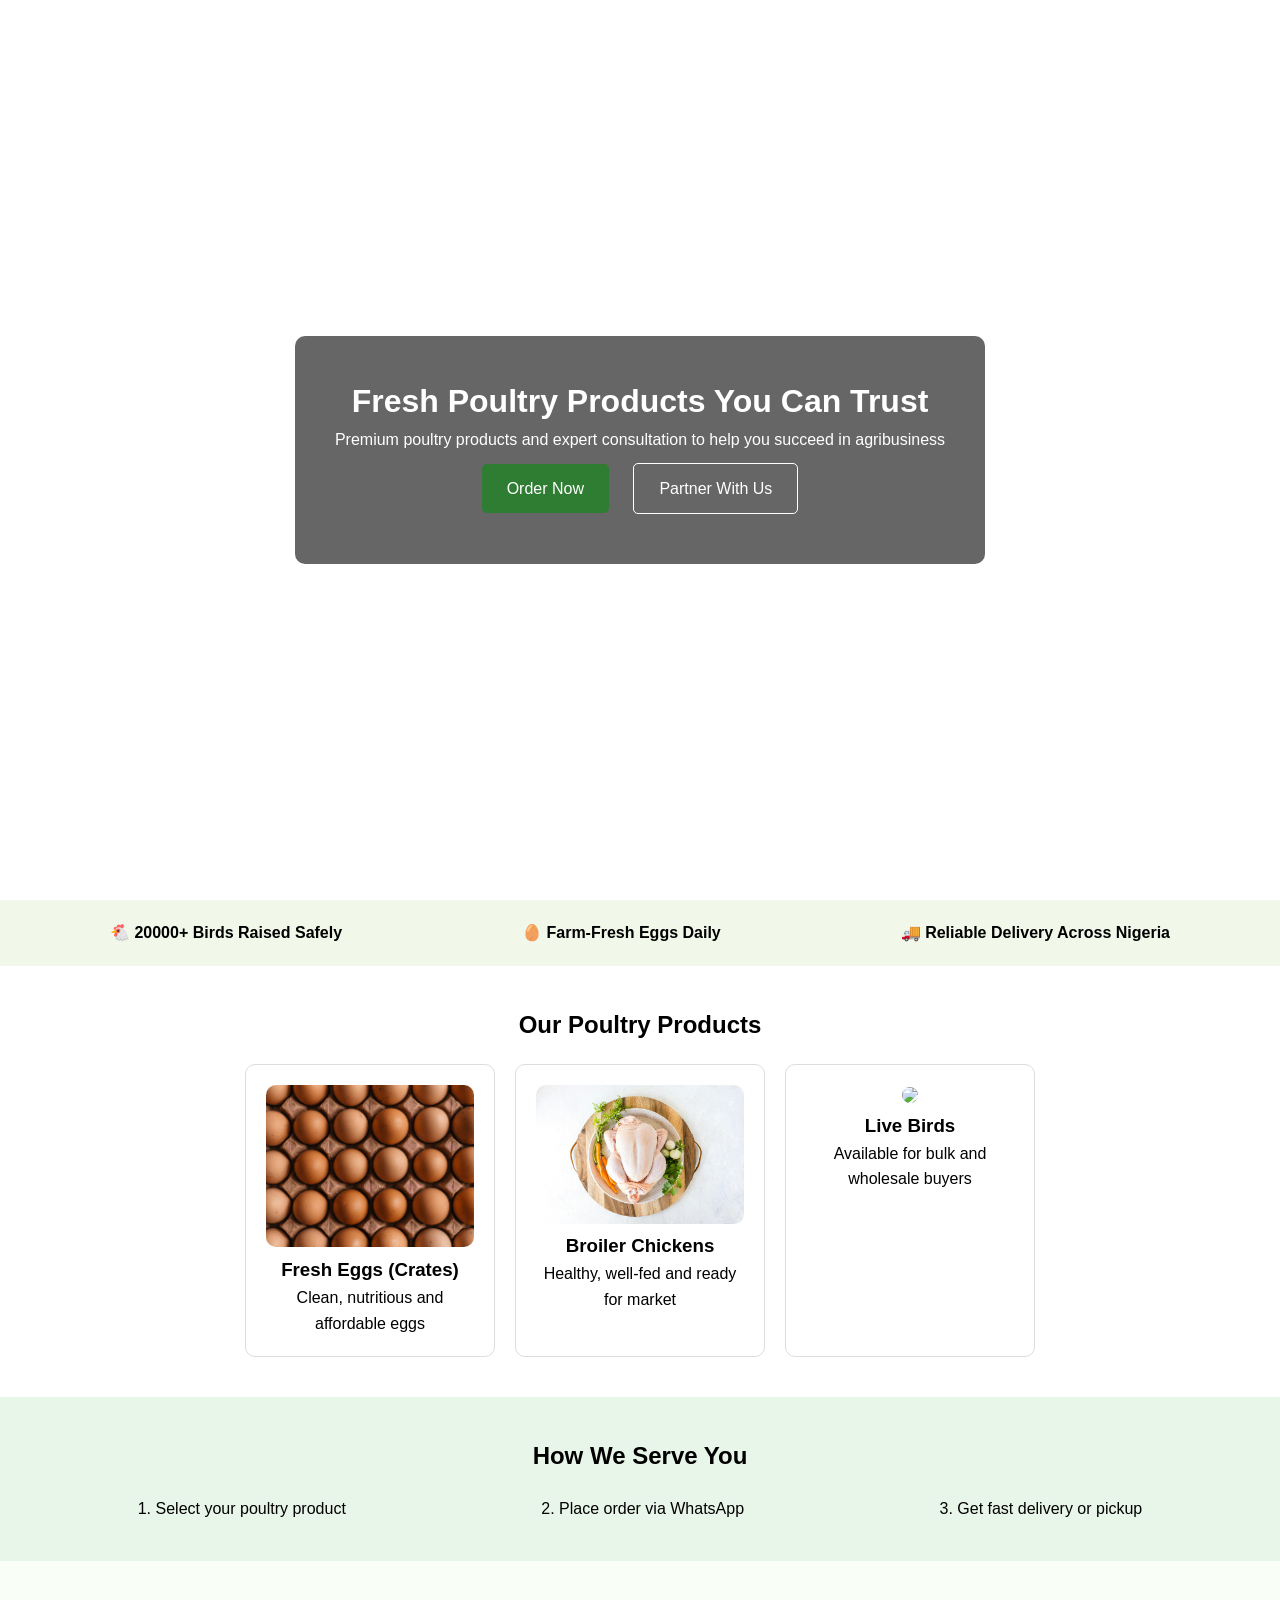
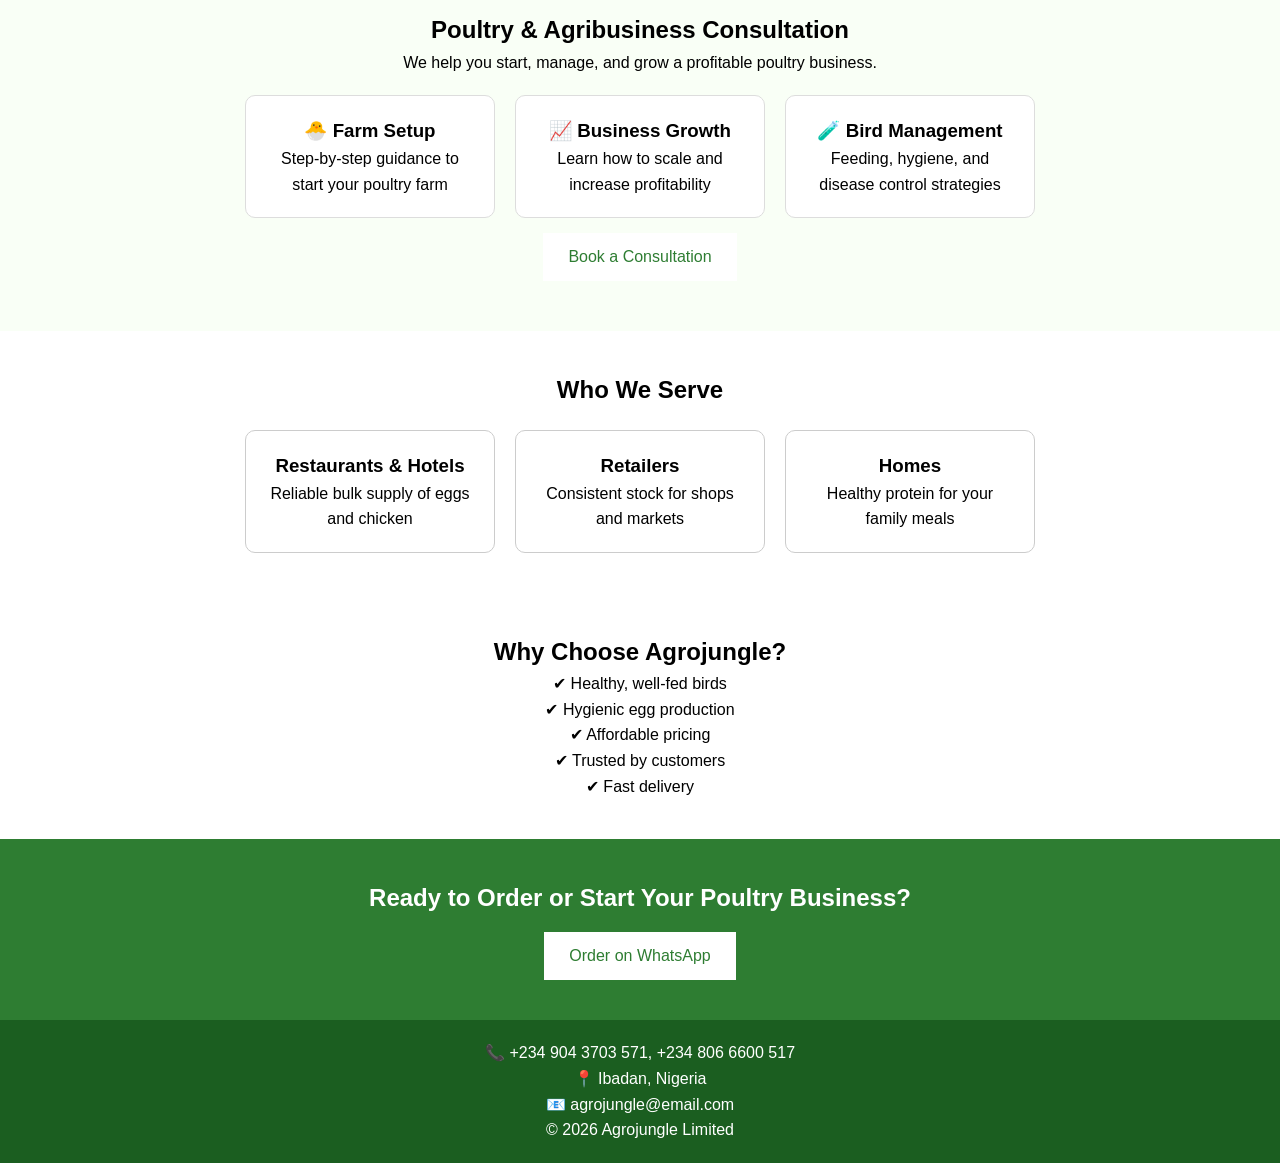
==== Index.html @ c29a9dfd "Update and rename Index2.html to Index.html" ====
<!DOCTYPE html>
<html lang="en">
<head>
  <meta charset="UTF-8">
  <meta name="viewport" content="width=device-width, initial-scale=1.0">
  <title>Agrojungle Limited Poultry</title>
  <!--<link rel="stylesheet" href="css/styles.css">-->
  </head>
  <style>
  
  
      * {
  margin: 0;
  padding: 0;
  box-sizing: border-box;
  font-family: Arial, sans-serif;
}

body {
  line-height: 1.6;
}

/* HERO */
.hero {
  height: 100vh;
  background: url('/img/group.jpeg') center/cover no-repeat;
  display: flex;
  align-items: center;
  justify-content: center;
}

.overlay {
  background: rgba(0,0,0,0.6);
  color: white;
  text-align: center;
  padding: 40px;
  border-radius: 10px;
}

.buttons .btn {
  display: inline-block;
  margin: 10px;
  padding: 12px 25px;
  background: #2e7d32;
  color: white;
  text-decoration: none;
  border-radius: 5px;
}

.btn.secondary {
  background: transparent;
  border: 1px solid white;
}

/* TRUST */
.trust {
  display: flex;
  justify-content: space-around;
  padding: 20px;
  background: #f1f8e9;
  font-weight: bold;
}

/* PRODUCTS */
.products {
  padding: 40px;
  text-align: center;
}

.product-grid {
  display: flex;
  gap: 20px;
  justify-content: center;
  margin-top: 20px;
}

.card {
  padding: 20px;
  border: 1px solid #ddd;
  border-radius: 10px;
  width: 250px;
}

.card img {
  width: 100%;
  border-radius: 10px;
}

/* HOW */
.how {
  background: #e8f5e9;
  padding: 40px;
  text-align: center;
}

.steps {
  display: flex;
  justify-content: space-around;
  margin-top: 20px;
}

/* CONSULTATION */
.consultation {
  padding: 50px 20px;
  text-align: center;
  background: #f9fff6;
}

.consult-grid {
  display: flex;
  justify-content: center;
  gap: 20px;
  margin-top: 20px;
}

.consult-card {
  border: 1px solid #ddd;
  padding: 20px;
  border-radius: 10px;
  width: 250px;
  background: white;
}

/* CUSTOMERS */
.customers {
  padding: 40px;
  text-align: center;
}

.customer-grid {
  display: flex;
  gap: 20px;
  justify-content: center;
  margin-top: 20px;
}

.box {
  padding: 20px;
  border: 1px solid #ccc;
  border-radius: 10px;
  width: 250px;
}

/* WHY */
.why {
  padding: 40px;
  text-align: center;
}
.why li {text-decoration: none; list-style: none;}

/* CTA */
.cta {
  background: #2e7d32;
  color: white;
  text-align: center;
  padding: 40px;
}

.cta button, .consultation button {
  margin-top: 15px;
  padding: 15px 25px;
  border: none;
  background: white;
  color: #2e7d32;
  font-size: 16px;
  cursor: pointer;
}

/* FOOTER */
footer {
  text-align: center;
  padding: 20px;
  background: #1b5e20;
  color: white;
}

/* MOBILE */
@media(max-width: 768px) {
  .product-grid, .steps, .trust, .customer-grid, .consult-grid {
    flex-direction: column;
    align-items: center;
  }
}
  
 </style>
<body>

<!-- HERO -->
<header class="hero">
  <div class="overlay">
    <h1>Fresh Poultry Products You Can Trust</h1>
    <p>Premium poultry products and expert consultation to help you succeed in agribusiness</p>
    
    <div class="buttons">
      <a href="#products" class="btn">Order Now</a>
      <a href="#contact" class="btn secondary">Partner With Us</a>
    </div>
  </div>
</header>

<!-- TRUST -->
<section class="trust">
  <div>🐔 20000+ Birds Raised Safely</div>
  <div>🥚 Farm-Fresh Eggs Daily</div>
  <div>🚚 Reliable Delivery Across Nigeria</div>
</section>

<!-- PRODUCTS -->
<section id="products" class="products">
  <h2>Our Poultry Products</h2>

  <div class="product-grid">
    <div class="card">
      <img src="eggflat.jpg">
      <h3>Fresh Eggs (Crates)</h3>
      <p>Clean, nutritious and affordable eggs</p>
    </div>

    <div class="card">
      <img src="fresh2.jpg">
      <h3>Broiler Chickens</h3>
      <p>Healthy, well-fed and ready for market</p>
    </div>

    <div class="card">
      <img src="group2.jpg">
      <h3>Live Birds</h3>
      <p>Available for bulk and wholesale buyers</p>
    </div>
  </div>
</section>

<!-- HOW IT WORKS -->
<section class="how">
  <h2>How We Serve You</h2>
  <div class="steps">
    <div>1. Select your poultry product</div>
    <div>2. Place order via WhatsApp</div>
    <div>3. Get fast delivery or pickup</div>
  </div>
</section>

<!-- CONSULTATION -->
<section class="consultation">
  <h2>Poultry & Agribusiness Consultation</h2>
  <p>We help you start, manage, and grow a profitable poultry business.</p>

  <div class="consult-grid">
    <div class="consult-card">
      <h3>🐣 Farm Setup</h3>
      <p>Step-by-step guidance to start your poultry farm</p>
    </div>

    <div class="consult-card">
      <h3>📈 Business Growth</h3>
      <p>Learn how to scale and increase profitability</p>
    </div>

    <div class="consult-card">
      <h3>🧪 Bird Management</h3>
      <p>Feeding, hygiene, and disease control strategies</p>
    </div>
  </div>

  <button onclick="bookConsultation()">Book a Consultation</button>
</section>

<!-- CUSTOMERS -->
<section class="customers">
  <h2>Who We Serve</h2>

  <div class="customer-grid">
    <div class="box">
      <h3>Restaurants & Hotels</h3>
      <p>Reliable bulk supply of eggs and chicken</p>
    </div>

    <div class="box">
      <h3>Retailers</h3>
      <p>Consistent stock for shops and markets</p>
    </div>

    <div class="box">
      <h3>Homes</h3>
      <p>Healthy protein for your family meals</p>
    </div>
  </div>
</section>

<!-- WHY US -->
<section class="why">
  <h2>Why Choose Agrojungle?</h2>
  <ul>
    <li>✔ Healthy, well-fed birds</li>
    <li>✔ Hygienic egg production</li>
    <li>✔ Affordable pricing</li>
    <li>✔ Trusted by customers</li>
    <li>✔ Fast delivery</li>
  </ul>
</section>

<!-- CTA -->
<section class="cta">
  <h2>Ready to Order or Start Your Poultry Business?</h2>
  <button onclick="orderNow()">Order on WhatsApp</button>
</section>

<!-- FOOTER -->
<footer id="contact">
  <p>📞 +234 904 3703 571, +234 806 6600 517</p>
  <p>📍 Ibadan, Nigeria</p>
  <p>📧 agrojungle@email.com</p>
  <p>© 2026 Agrojungle Limited</p>
</footer>

<script src=" ">
  function orderNow() {
  const phone = "2349043703571"; // replace with your number
  const message = "Hello Agrojungle, I want to order poultry products";
  const url = `https://wa.me/${phone}?text=${encodeURIComponent(message)}`;
  window.open(url, "_blank");
}

function bookConsultation() {
  const phone = "2349043703571"; // same number or different
  const message = "Hello Agrojungle, I want to book a poultry consultation";
  const url = `https://wa.me/${phone}?text=${encodeURIComponent(message)}`;
  window.open(url, "_blank");
}
</script>
</body>
</html>
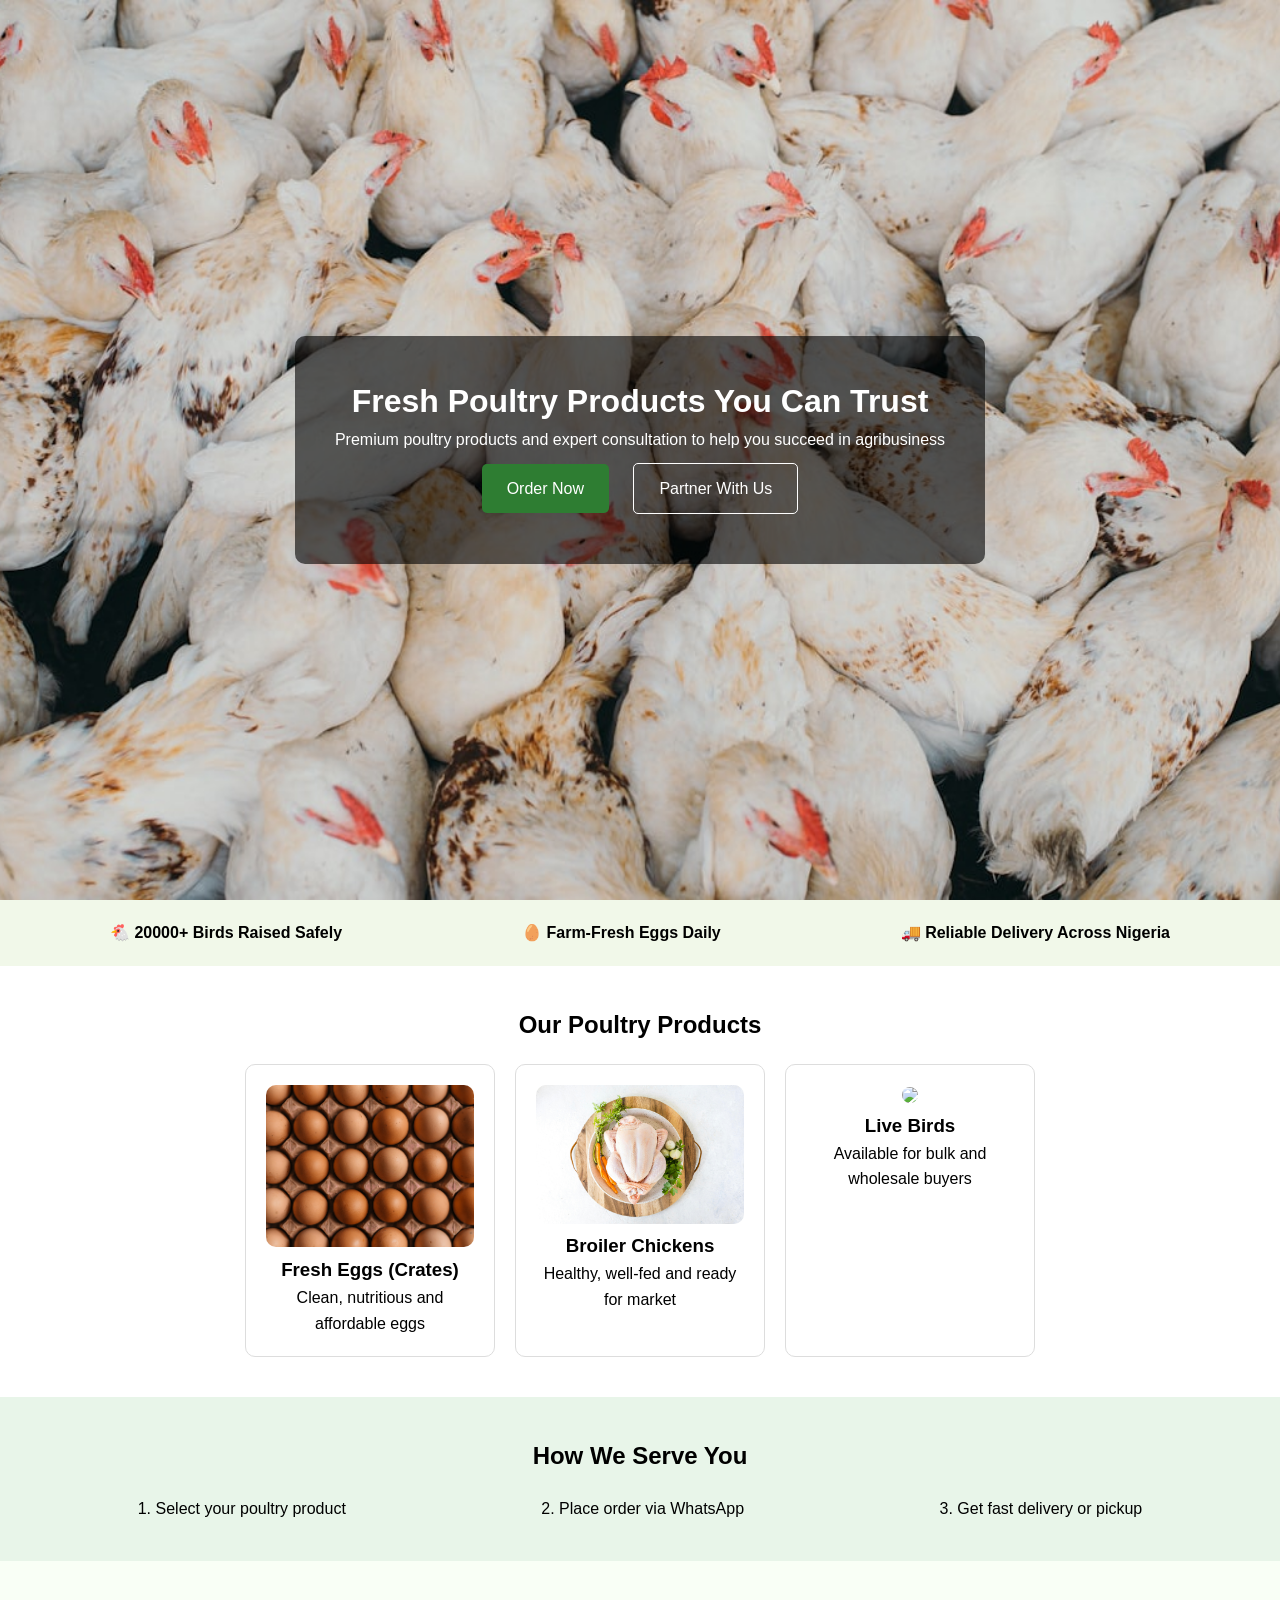
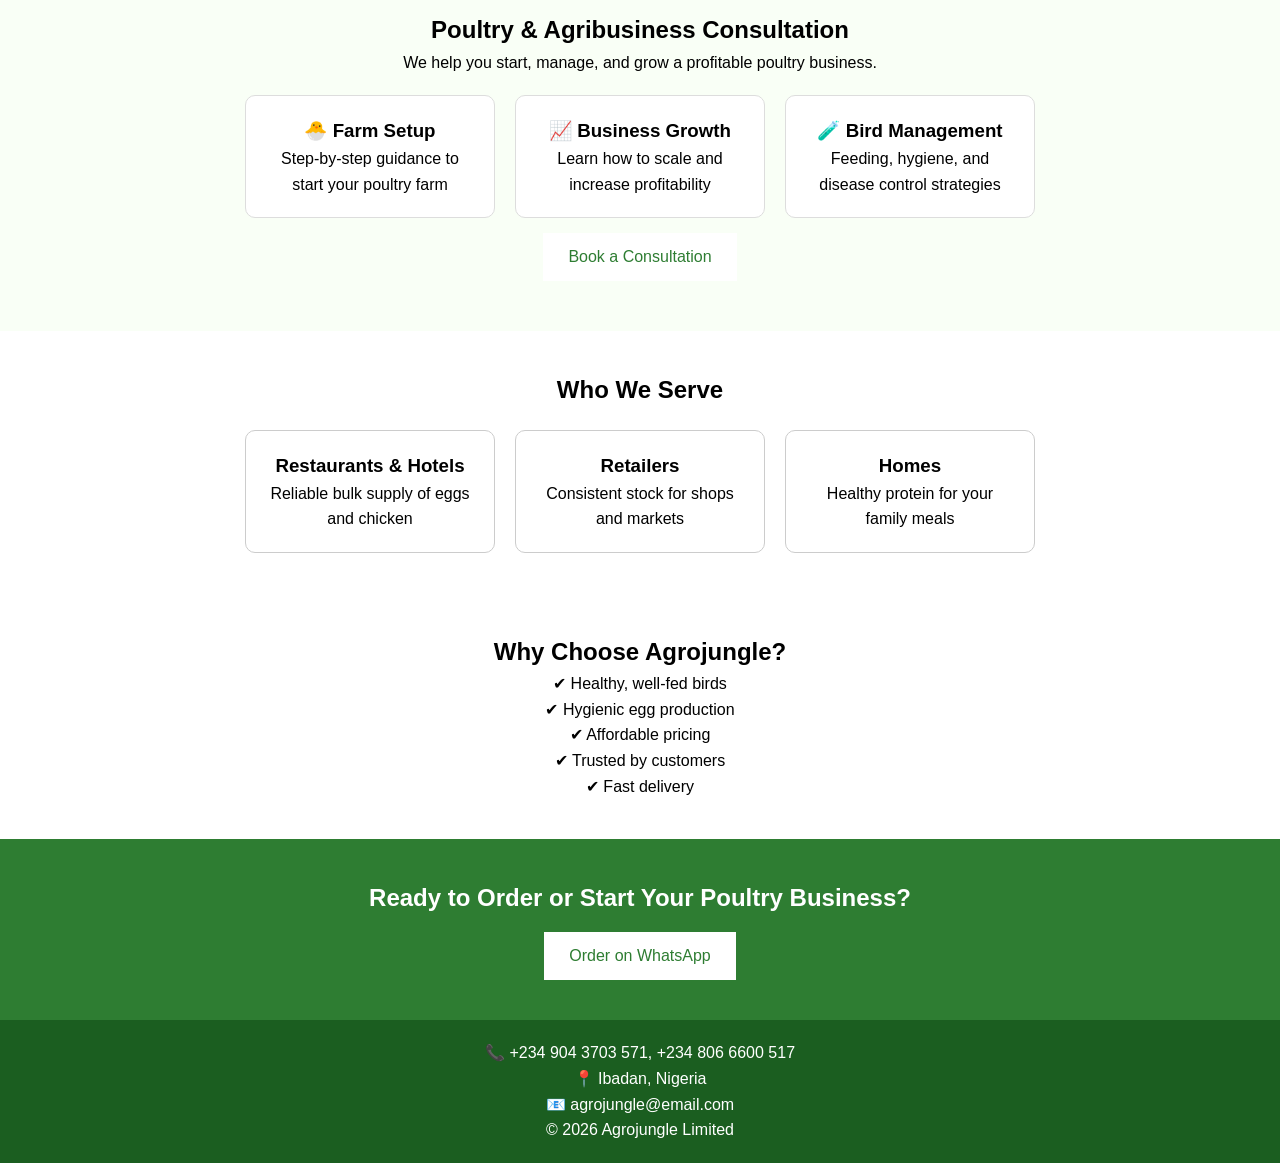
==== commit 9b6cbd22: "Update Index.html" ====
--- a/Index.html
+++ b/Index.html
@@ -23,7 +23,7 @@
 /* HERO */
 .hero {
   height: 100vh;
-  background: url('/img/group.jpeg') center/cover no-repeat;
+  background: url('group.jpeg') center/cover no-repeat;
   display: flex;
   align-items: center;
   justify-content: center;
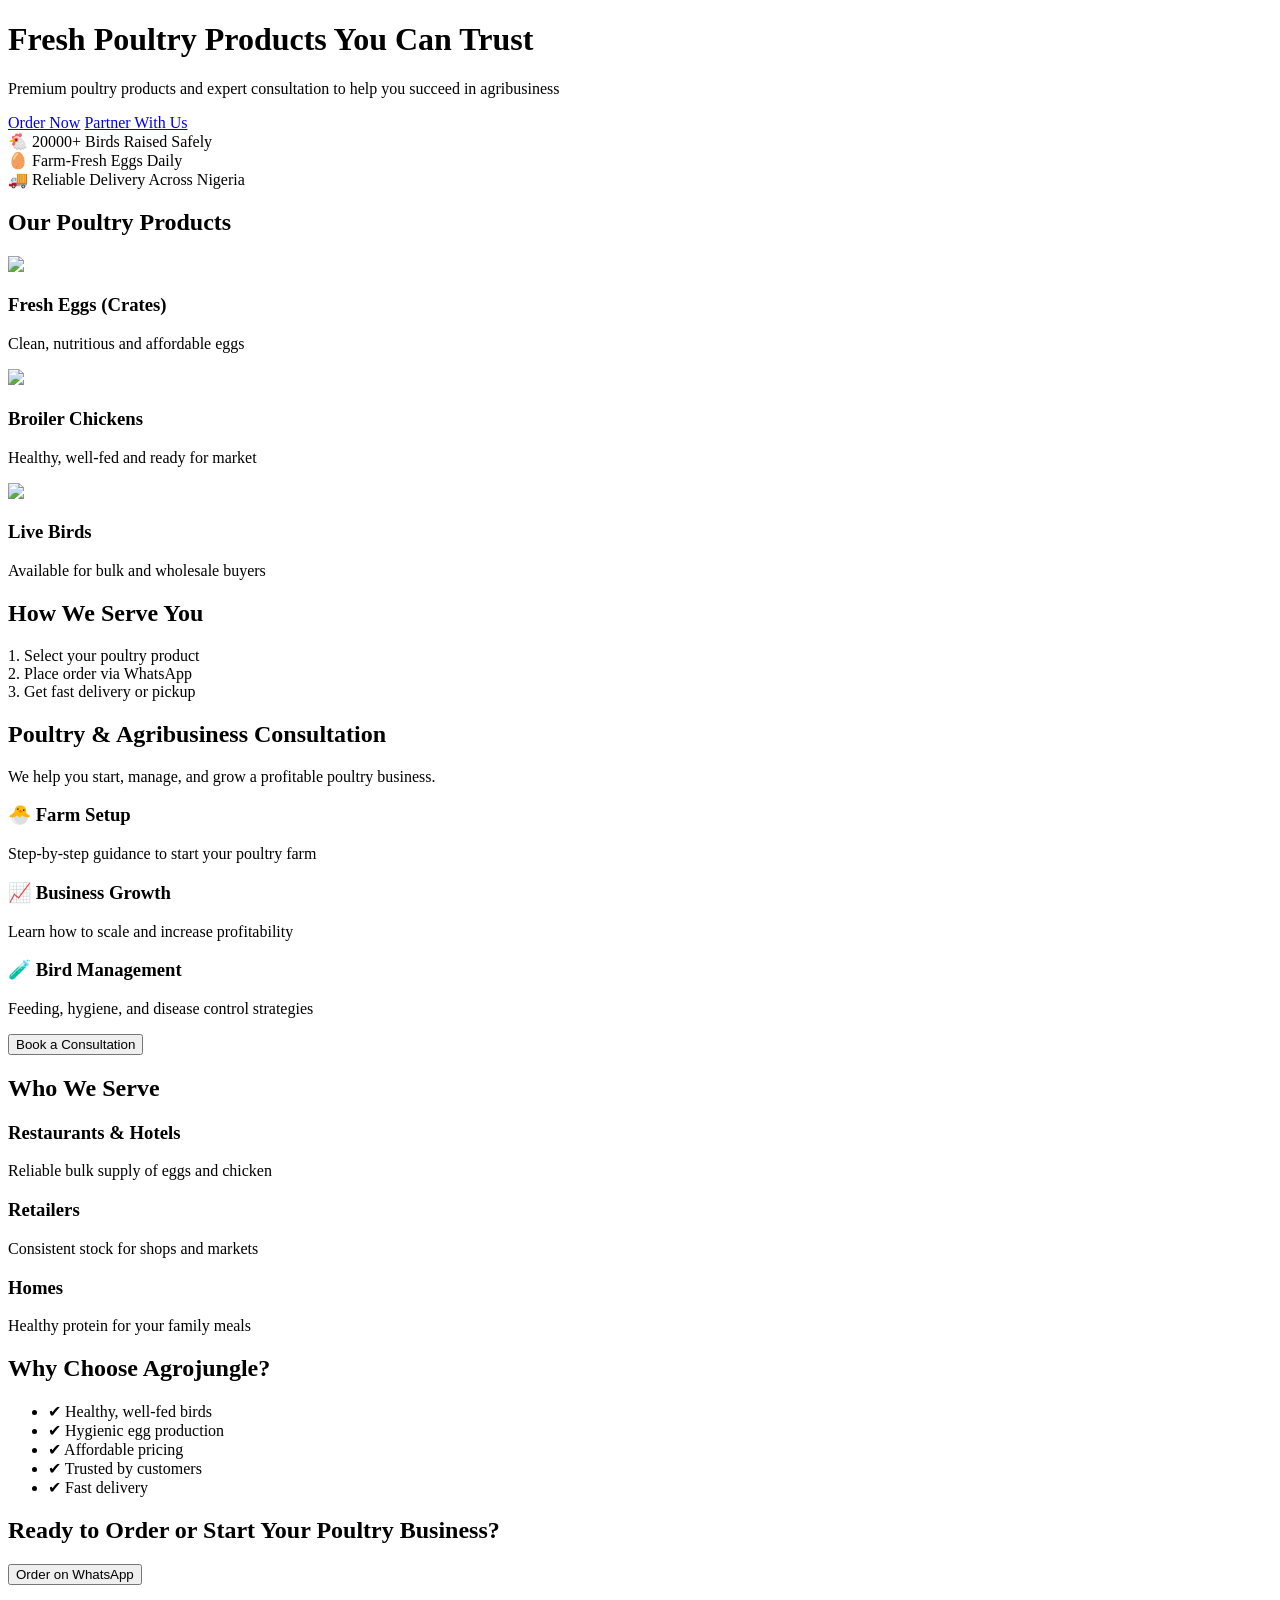
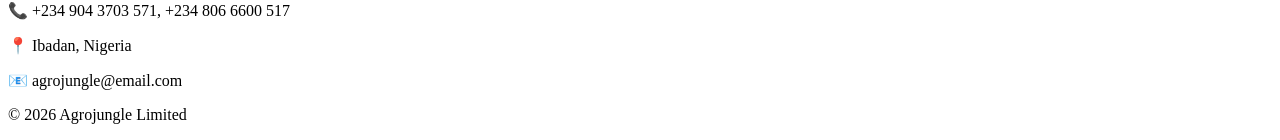
==== commit 6718707d: "Add files via upload" ====
--- a/Index.html
+++ b/Index.html
@@ -4,185 +4,8 @@
   <meta charset="UTF-8">
   <meta name="viewport" content="width=device-width, initial-scale=1.0">
   <title>Agrojungle Limited Poultry</title>
-  <!--<link rel="stylesheet" href="css/styles.css">-->
-  </head>
-  <style>
-  
-  
-      * {
-  margin: 0;
-  padding: 0;
-  box-sizing: border-box;
-  font-family: Arial, sans-serif;
-}
-
-body {
-  line-height: 1.6;
-}
-
-/* HERO */
-.hero {
-  height: 100vh;
-  background: url('group.jpeg') center/cover no-repeat;
-  display: flex;
-  align-items: center;
-  justify-content: center;
-}
-
-.overlay {
-  background: rgba(0,0,0,0.6);
-  color: white;
-  text-align: center;
-  padding: 40px;
-  border-radius: 10px;
-}
-
-.buttons .btn {
-  display: inline-block;
-  margin: 10px;
-  padding: 12px 25px;
-  background: #2e7d32;
-  color: white;
-  text-decoration: none;
-  border-radius: 5px;
-}
-
-.btn.secondary {
-  background: transparent;
-  border: 1px solid white;
-}
-
-/* TRUST */
-.trust {
-  display: flex;
-  justify-content: space-around;
-  padding: 20px;
-  background: #f1f8e9;
-  font-weight: bold;
-}
-
-/* PRODUCTS */
-.products {
-  padding: 40px;
-  text-align: center;
-}
-
-.product-grid {
-  display: flex;
-  gap: 20px;
-  justify-content: center;
-  margin-top: 20px;
-}
-
-.card {
-  padding: 20px;
-  border: 1px solid #ddd;
-  border-radius: 10px;
-  width: 250px;
-}
-
-.card img {
-  width: 100%;
-  border-radius: 10px;
-}
-
-/* HOW */
-.how {
-  background: #e8f5e9;
-  padding: 40px;
-  text-align: center;
-}
-
-.steps {
-  display: flex;
-  justify-content: space-around;
-  margin-top: 20px;
-}
-
-/* CONSULTATION */
-.consultation {
-  padding: 50px 20px;
-  text-align: center;
-  background: #f9fff6;
-}
-
-.consult-grid {
-  display: flex;
-  justify-content: center;
-  gap: 20px;
-  margin-top: 20px;
-}
-
-.consult-card {
-  border: 1px solid #ddd;
-  padding: 20px;
-  border-radius: 10px;
-  width: 250px;
-  background: white;
-}
-
-/* CUSTOMERS */
-.customers {
-  padding: 40px;
-  text-align: center;
-}
-
-.customer-grid {
-  display: flex;
-  gap: 20px;
-  justify-content: center;
-  margin-top: 20px;
-}
-
-.box {
-  padding: 20px;
-  border: 1px solid #ccc;
-  border-radius: 10px;
-  width: 250px;
-}
-
-/* WHY */
-.why {
-  padding: 40px;
-  text-align: center;
-}
-.why li {text-decoration: none; list-style: none;}
-
-/* CTA */
-.cta {
-  background: #2e7d32;
-  color: white;
-  text-align: center;
-  padding: 40px;
-}
-
-.cta button, .consultation button {
-  margin-top: 15px;
-  padding: 15px 25px;
-  border: none;
-  background: white;
-  color: #2e7d32;
-  font-size: 16px;
-  cursor: pointer;
-}
-
-/* FOOTER */
-footer {
-  text-align: center;
-  padding: 20px;
-  background: #1b5e20;
-  color: white;
-}
-
-/* MOBILE */
-@media(max-width: 768px) {
-  .product-grid, .steps, .trust, .customer-grid, .consult-grid {
-    flex-direction: column;
-    align-items: center;
-  }
-}
-  
- </style>
+  <link rel="stylesheet" href="css/styles.css">
+</head>
 <body>
 
 <!-- HERO -->
@@ -211,19 +34,19 @@
 
   <div class="product-grid">
     <div class="card">
-      <img src="eggflat.jpg">
+      <img src="img/eggflat.jpg">
       <h3>Fresh Eggs (Crates)</h3>
       <p>Clean, nutritious and affordable eggs</p>
     </div>
 
     <div class="card">
-      <img src="fresh2.jpg">
+      <img src="img/fresh2.jpg">
       <h3>Broiler Chickens</h3>
       <p>Healthy, well-fed and ready for market</p>
     </div>
 
     <div class="card">
-      <img src="group2.jpg">
+      <img src="img/group2.jpg">
       <h3>Live Birds</h3>
       <p>Available for bulk and wholesale buyers</p>
     </div>
@@ -313,20 +136,6 @@
   <p>© 2026 Agrojungle Limited</p>
 </footer>
 
-<script src=" ">
-  function orderNow() {
-  const phone = "2349043703571"; // replace with your number
-  const message = "Hello Agrojungle, I want to order poultry products";
-  const url = `https://wa.me/${phone}?text=${encodeURIComponent(message)}`;
-  window.open(url, "_blank");
-}
-
-function bookConsultation() {
-  const phone = "2349043703571"; // same number or different
-  const message = "Hello Agrojungle, I want to book a poultry consultation";
-  const url = `https://wa.me/${phone}?text=${encodeURIComponent(message)}`;
-  window.open(url, "_blank");
-}
-</script>
+<script src="js/script.js"></script>
 </body>
-</html>
+</html>
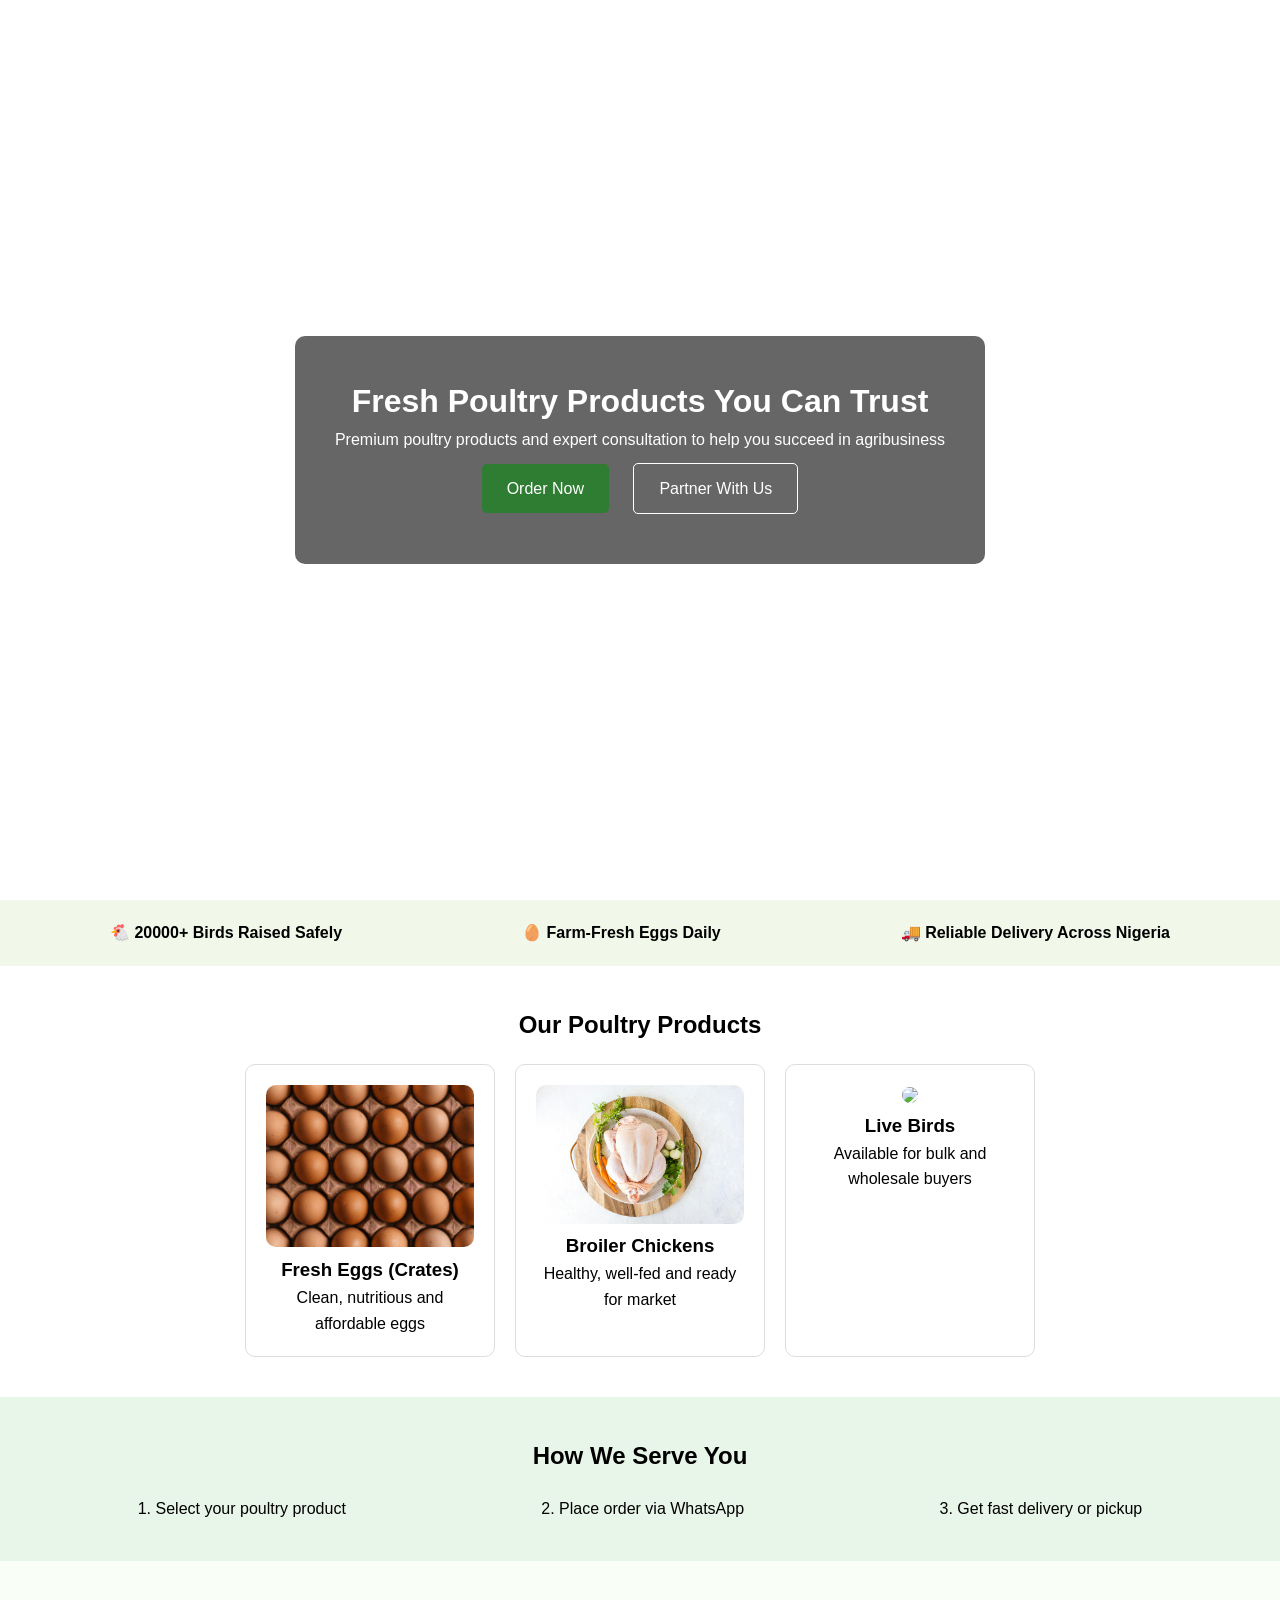
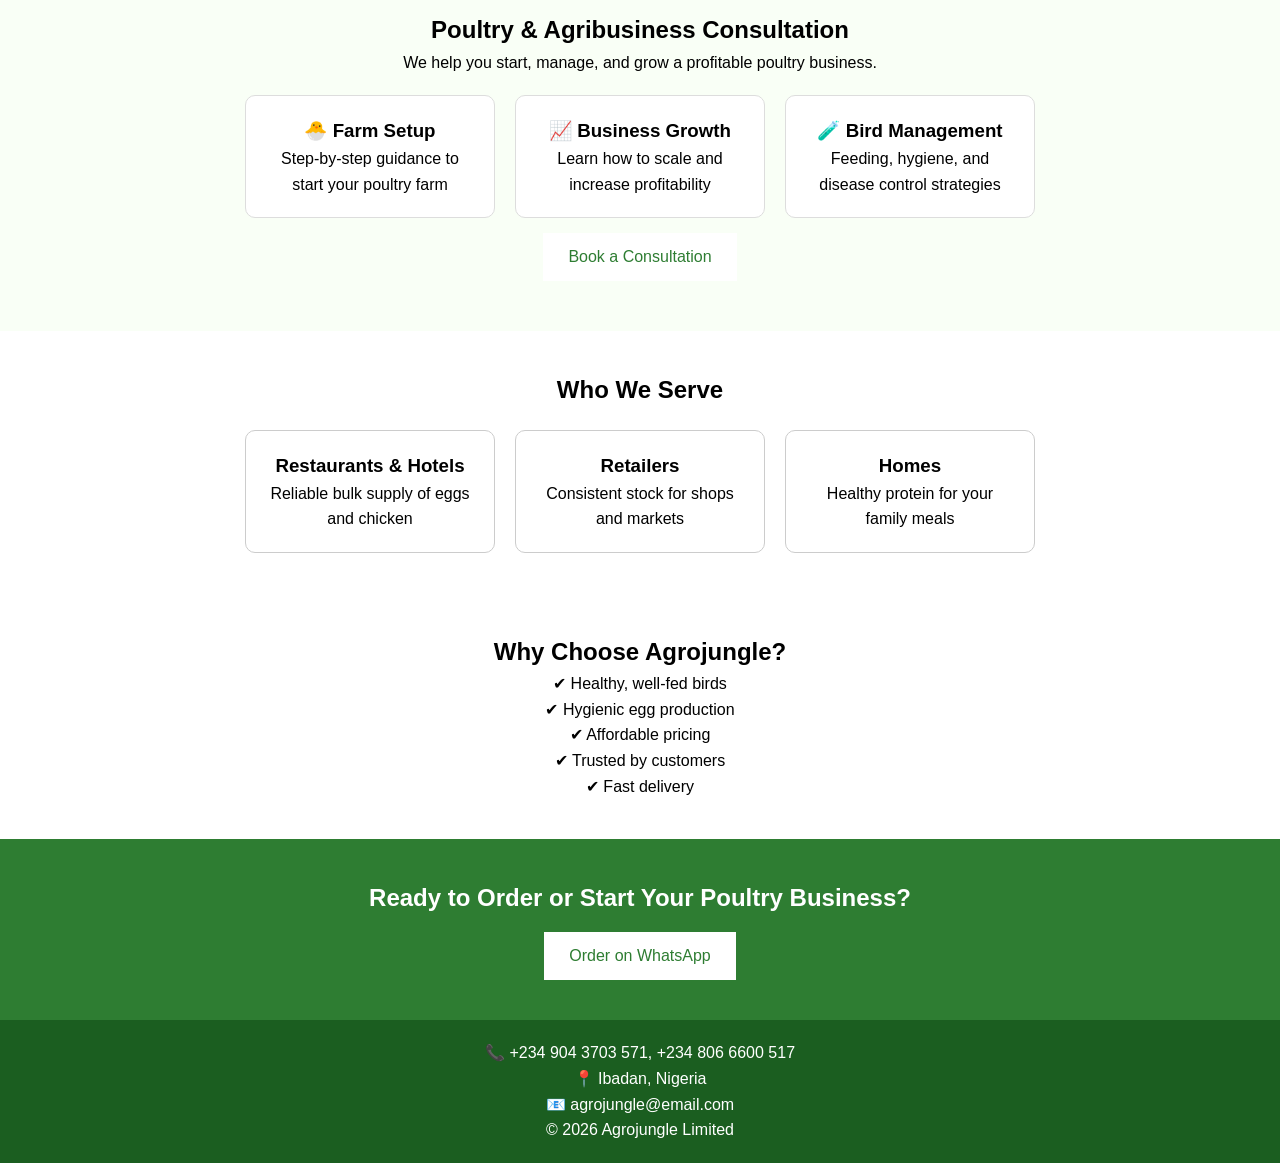
==== commit 68b30dd0: "Update Index.html" ====
--- a/Index.html
+++ b/Index.html
@@ -4,7 +4,7 @@
   <meta charset="UTF-8">
   <meta name="viewport" content="width=device-width, initial-scale=1.0">
   <title>Agrojungle Limited Poultry</title>
-  <link rel="stylesheet" href="css/styles.css">
+  <link rel="stylesheet" href="styles.css">
 </head>
 <body>
 
@@ -34,19 +34,19 @@
 
   <div class="product-grid">
     <div class="card">
-      <img src="img/eggflat.jpg">
+      <img src="eggflat.jpg">
       <h3>Fresh Eggs (Crates)</h3>
       <p>Clean, nutritious and affordable eggs</p>
     </div>
 
     <div class="card">
-      <img src="img/fresh2.jpg">
+      <img src="fresh2.jpg">
       <h3>Broiler Chickens</h3>
       <p>Healthy, well-fed and ready for market</p>
     </div>
 
     <div class="card">
-      <img src="img/group2.jpg">
+      <img src="group2.jpg">
       <h3>Live Birds</h3>
       <p>Available for bulk and wholesale buyers</p>
     </div>
@@ -136,6 +136,6 @@
   <p>© 2026 Agrojungle Limited</p>
 </footer>
 
-<script src="js/script.js"></script>
+<script src="script.js"></script>
 </body>
-</html>+</html>
--- a/styles.css
+++ b/styles.css
@@ -0,0 +1,172 @@
+* {
+  margin: 0;
+  padding: 0;
+  box-sizing: border-box;
+  font-family: Arial, sans-serif;
+}
+
+body {
+  line-height: 1.6;
+}
+
+/* HERO */
+.hero {
+  height: 100vh;
+  background: url('/img/group.jpeg') center/cover no-repeat;
+  display: flex;
+  align-items: center;
+  justify-content: center;
+}
+
+.overlay {
+  background: rgba(0,0,0,0.6);
+  color: white;
+  text-align: center;
+  padding: 40px;
+  border-radius: 10px;
+}
+
+.buttons .btn {
+  display: inline-block;
+  margin: 10px;
+  padding: 12px 25px;
+  background: #2e7d32;
+  color: white;
+  text-decoration: none;
+  border-radius: 5px;
+}
+
+.btn.secondary {
+  background: transparent;
+  border: 1px solid white;
+}
+
+/* TRUST */
+.trust {
+  display: flex;
+  justify-content: space-around;
+  padding: 20px;
+  background: #f1f8e9;
+  font-weight: bold;
+}
+
+/* PRODUCTS */
+.products {
+  padding: 40px;
+  text-align: center;
+}
+
+.product-grid {
+  display: flex;
+  gap: 20px;
+  justify-content: center;
+  margin-top: 20px;
+}
+
+.card {
+  padding: 20px;
+  border: 1px solid #ddd;
+  border-radius: 10px;
+  width: 250px;
+}
+
+.card img {
+  width: 100%;
+  border-radius: 10px;
+}
+
+/* HOW */
+.how {
+  background: #e8f5e9;
+  padding: 40px;
+  text-align: center;
+}
+
+.steps {
+  display: flex;
+  justify-content: space-around;
+  margin-top: 20px;
+}
+
+/* CONSULTATION */
+.consultation {
+  padding: 50px 20px;
+  text-align: center;
+  background: #f9fff6;
+}
+
+.consult-grid {
+  display: flex;
+  justify-content: center;
+  gap: 20px;
+  margin-top: 20px;
+}
+
+.consult-card {
+  border: 1px solid #ddd;
+  padding: 20px;
+  border-radius: 10px;
+  width: 250px;
+  background: white;
+}
+
+/* CUSTOMERS */
+.customers {
+  padding: 40px;
+  text-align: center;
+}
+
+.customer-grid {
+  display: flex;
+  gap: 20px;
+  justify-content: center;
+  margin-top: 20px;
+}
+
+.box {
+  padding: 20px;
+  border: 1px solid #ccc;
+  border-radius: 10px;
+  width: 250px;
+}
+
+/* WHY */
+.why {
+  padding: 40px;
+  text-align: center;
+}
+.why li {text-decoration: none; list-style: none;}
+
+/* CTA */
+.cta {
+  background: #2e7d32;
+  color: white;
+  text-align: center;
+  padding: 40px;
+}
+
+.cta button, .consultation button {
+  margin-top: 15px;
+  padding: 15px 25px;
+  border: none;
+  background: white;
+  color: #2e7d32;
+  font-size: 16px;
+  cursor: pointer;
+}
+
+/* FOOTER */
+footer {
+  text-align: center;
+  padding: 20px;
+  background: #1b5e20;
+  color: white;
+}
+
+/* MOBILE */
+@media(max-width: 768px) {
+  .product-grid, .steps, .trust, .customer-grid, .consult-grid {
+    flex-direction: column;
+    align-items: center;
+  }
+}
